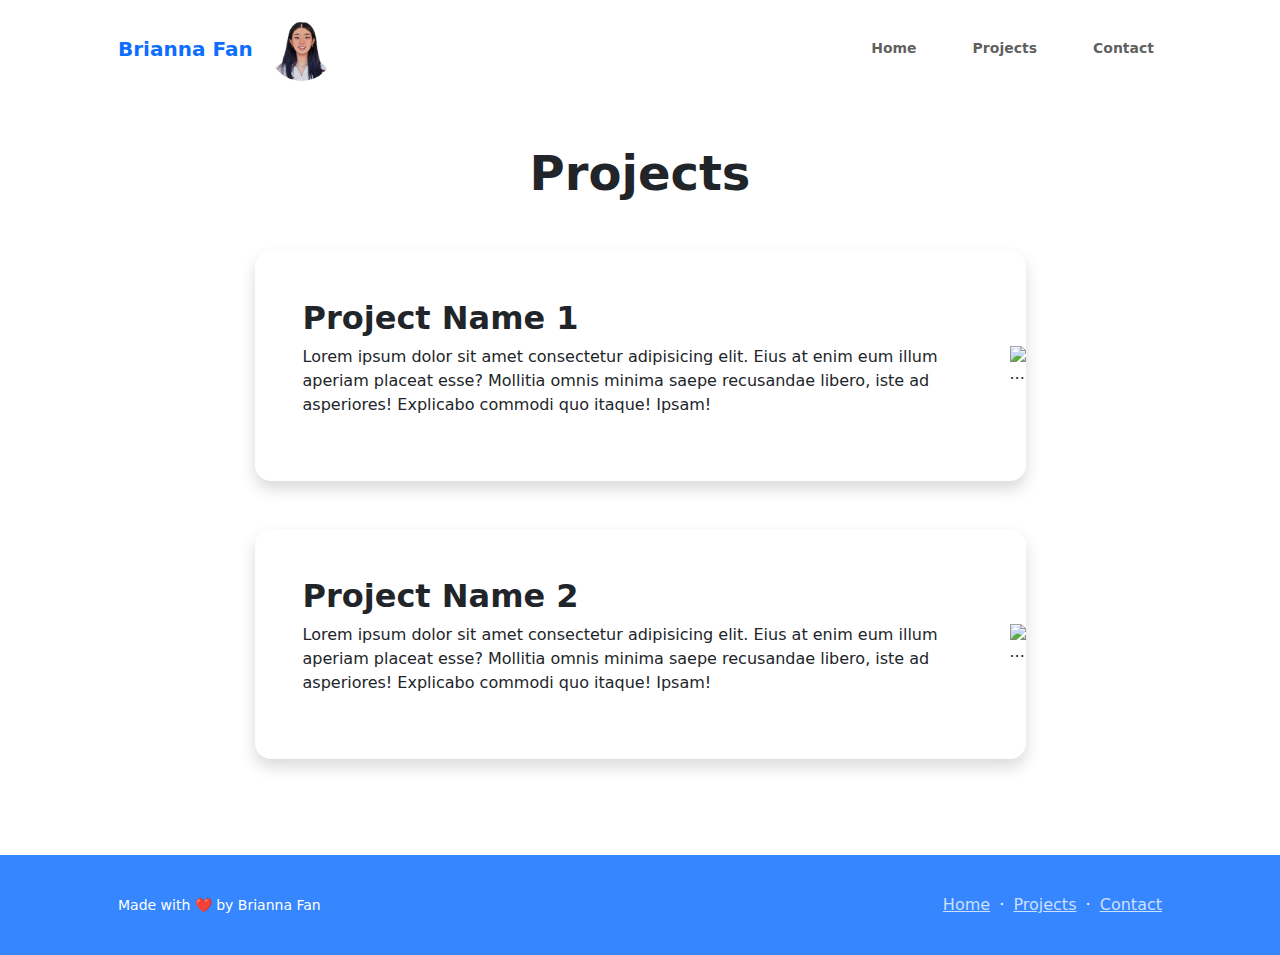
==== projects.html @ 17c14401 "Add files via upload" ====
<!DOCTYPE html>
<html lang="en">
<head>
    <meta charset="UTF-8">
    <meta name="viewport" content="width=device-width, initial-scale=1.0">
    <link href="https://cdn.jsdelivr.net/npm/bootstrap@5.3.3/dist/css/bootstrap.min.css" rel="stylesheet" integrity="sha384-QWTKZyjpPEjISv5WaRU9OFeRpok6YctnYmDr5pNlyT2bRjXh0JMhjY6hW+ALEwIH" crossorigin="anonymous">
    <link href="https://cdnjs.cloudflare.com/ajax/libs/bootstrap-icons/1.10.3/font/bootstrap-icons.min.css" rel="stylesheet">
    <link rel="stylesheet" href="public/styles.css">
    <title>Brianna's Personal Website</title>
</head>
<header>
<!-- nav bar -->
    <nav class="navbar navbar-expand-lg navbar-light bg-white py-3">
        <div class="container px-5">
            <a class="navbar-brand" href="index.html">
                <span class="fw-bolder text-primary">Brianna Fan</span>
            </a>
            <img class="navicon" src="public/images/cartoon_me.jpeg" alt="cartoon of me" />
            <button class="navbar-toggler" type="button" data-bs-toggle="collapse" data-bs-target="#navbarSupportedContent" aria-controls="navbarSupportedContent" aria-expanded="false" aria-label="Toggle navigation">
                <span class="navbar-toggler-icon"></span>
            </button>
            <div class="collapse navbar-collapse" id="navbarSupportedContent">
                <ul class="navbar-nav ms-auto mb-2 mb-lg-0 small fw-bolder">
                    <li class="nav-item">
                        <a class="nav-link" href="index.html">Home</a>
                    </li>
                    <li class="nav-item">
                        <a class="nav-link" href="projects.html">Projects</a>
                    </li>
                    <li class="nav-item">
                        <a class="nav-link" href="mailto:brianna.fanbf@gmail.com">Contact</a>
                    </li>
                </ul>
            </div>
        </div>
    </nav>
</header>


<section class="py-5">
    <div class="container px-5 mb-5">
        <div class="text-center mb-5">
            <h1 class="display-5 fw-bolder mb-0"><span class="text-gradient d-inline">Projects</span></h1>
        </div>
        <div class="row gx-5 justify-content-center">
            <div class="col-lg-11 col-xl-9 col-xxl-8">
                <!-- Project Card 1-->
                <div class="card overflow-hidden shadow rounded-4 border-0 mb-5">
                    <div class="card-body p-0">
                        <div class="d-flex align-items-center">
                            <div class="p-5">
                                <h2 class="fw-bolder">Project Name 1</h2>
                                <p>Lorem ipsum dolor sit amet consectetur adipisicing elit. Eius at enim eum illum aperiam placeat esse? Mollitia omnis minima saepe recusandae libero, iste ad asperiores! Explicabo commodi quo itaque! Ipsam!</p>
                            </div>
                            <img class="img-fluid" src="https://dummyimage.com/300x400/343a40/6c757d" alt="...">
                        </div>
                    </div>
                </div>
                <!-- Project Card 2-->
                <div class="card overflow-hidden shadow rounded-4 border-0">
                    <div class="card-body p-0">
                        <div class="d-flex align-items-center">
                            <div class="p-5">
                                <h2 class="fw-bolder">Project Name 2</h2>
                                <p>Lorem ipsum dolor sit amet consectetur adipisicing elit. Eius at enim eum illum aperiam placeat esse? Mollitia omnis minima saepe recusandae libero, iste ad asperiores! Explicabo commodi quo itaque! Ipsam!</p>
                            </div>
                            <img class="img-fluid" src="https://dummyimage.com/300x400/343a40/6c757d" alt="...">
                        </div>
                    </div>
                </div>
            </div>
        </div>
    </div>
</section>


<!-- Footer -->
<footer>
    <div class="waves">
      <div class="wave" id="wave1"></div>
      <div class="wave" id="wave2"></div>
      <div class="wave" id="wave3"></div>
      <div class="wave" id="wave4"></div>
    </div>
    <div class="container px-5 menu">
        <div class="row align-items-center justify-content-between flex-column flex-sm-row">
            <div class="col-auto"><div class="small m-0">Made with ❤️ by Brianna Fan</div></div>
            <div class="col-auto">
                <a class="footer-links" href="/index.html">Home</a>
                <span class="mx-1">·</span>
                <a class="footer-links" href="/projects.html">Projects</a>
                <span class="mx-1">·</span>
                <a class="footer-links" href="mailto:brianna.fanbf@gmail.com">Contact</a>
            </div>
        </div>
    </div>
</footer>

<script src="https://cdn.jsdelivr.net/npm/bootstrap@5.3.3/dist/js/bootstrap.bundle.min.js" integrity="sha384-YvpcrYf0tY3lHB60NNkmXc5s9fDVZLESaAA55NDzOxhy9GkcIdslK1eN7N6jIeHz" crossorigin="anonymous"></script>
</html>
---- public/styles.css ----
/* header */
.navicon {
    height: 65px;
    width: 65px;
    object-fit: cover;
    border-radius: 50%;
}

.nav-item {
  margin-left: 40px; 
}

/* home page */
.wave {
  animation-name: wave-animation;  /* Refers to the name of your @keyframes element below */
  animation-duration: 2.5s;        /* Change to speed up or slow down */
  animation-iteration-count: infinite;  /* Never stop waving :) */
  transform-origin: 70% 70%;       /* Pivot around the bottom-left palm */
  display: inline-block;
}

@keyframes wave-animation {
    0% { transform: rotate( 0.0deg) }
   10% { transform: rotate(14.0deg) }  /* The following five values can be played with to make the waving more or less extreme */
   20% { transform: rotate(-8.0deg) }
   30% { transform: rotate(14.0deg) }
   40% { transform: rotate(-4.0deg) }
   50% { transform: rotate(10.0deg) }
   60% { transform: rotate( 0.0deg) }  /* Reset for the last half to pause */
  100% { transform: rotate( 0.0deg) }
}

.profile-img {
  height: 350px;
  width: 350px;
  object-fit: cover;
  border-radius: 20%;
}


/* footer */
footer {
  position: relative;
  width: 100%;
  background: #3586ff;
  min-height: 100px;
  padding: 20px 50px;
  display: flex;
  flex-direction: column;
  justify-content: center; /* Center vertically */
  align-items: center; /* Center horizontally */
  color: white;
}

.footer-links {
  color: rgba(255, 255, 255, 0.75); 
}

.footer-links a {
  color: rgba(255, 255, 255, 0.75); 
  text-decoration: none;
  transition: color 0.3s; 
}

.footer-links a:hover {
  color: rgba(255, 255, 255, 1); 
}

/* wave animation */
footer .wave {
  position: absolute;
  top: -50px; 
  left: 0;
  width: 100%;
  height: 50px; 
  background: url(https://i.ibb.co/rZt4Nhg/wave.png);
  background-size: 1000px 50px; 
}

footer .wave#wave1 {
  z-index: 1000;
  opacity: 1;
  bottom: 0;
  animation: animateWave 4s linear infinite;
}

footer .wave#wave2 {
  z-index: 999;
  opacity: 0.5;
  bottom: 5px; 
  animation: animateWave_02 4s linear infinite;
}

footer .wave#wave3 {
  z-index: 1000;
  opacity: 0.2;
  bottom: 0;
  animation: animateWave 3s linear infinite;
}

footer .wave#wave4 {
  z-index: 999;
  opacity: 0.7;
  bottom: 10px; 
  animation: animateWave_02 3s linear infinite;
}

@keyframes animateWave {
  0% {
    background-position-x: 1000px;
  }
  100% {
    background-position-x: 0px;
  }
}

@keyframes animateWave_02 {
  0% {
    background-position-x: 0px;
  }
  100% {
    background-position-x: 1000px;
  }
}
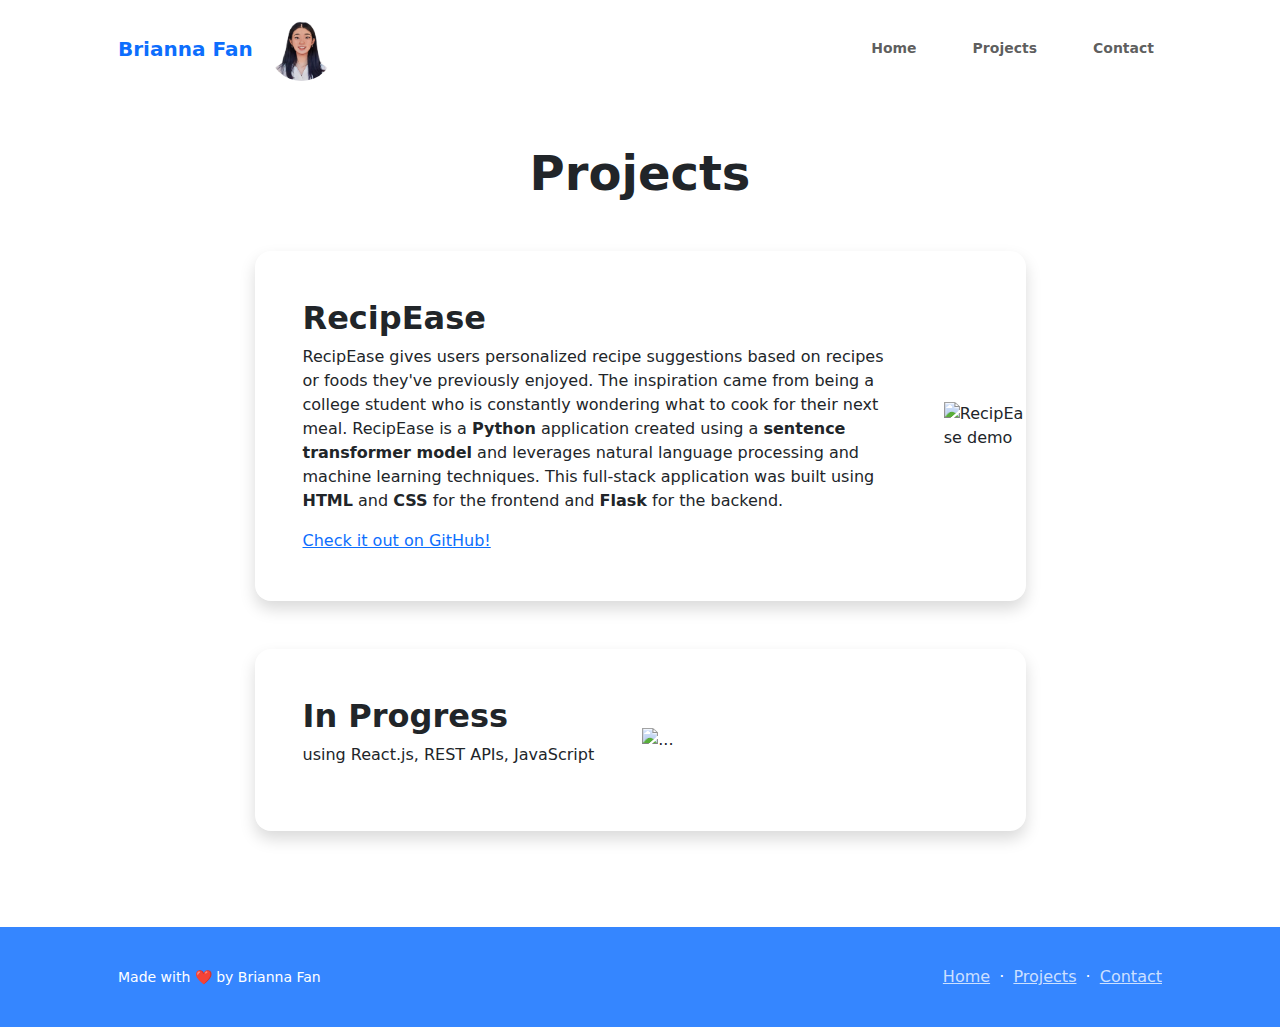
==== commit 00b44793: "Add files via upload" ====
--- a/projects.html
+++ b/projects.html
@@ -13,7 +13,7 @@
     <nav class="navbar navbar-expand-lg navbar-light bg-white py-3">
         <div class="container px-5">
             <a class="navbar-brand" href="index.html">
-                <span class="fw-bolder text-primary">Brianna Fan</span>
+                <span id="color" class="fw-bolder text-primary">Brianna Fan</span>
             </a>
             <img class="navicon" src="public/images/cartoon_me.jpeg" alt="cartoon of me" />
             <button class="navbar-toggler" type="button" data-bs-toggle="collapse" data-bs-target="#navbarSupportedContent" aria-controls="navbarSupportedContent" aria-expanded="false" aria-label="Toggle navigation">
@@ -49,10 +49,17 @@
                     <div class="card-body p-0">
                         <div class="d-flex align-items-center">
                             <div class="p-5">
-                                <h2 class="fw-bolder">Project Name 1</h2>
-                                <p>Lorem ipsum dolor sit amet consectetur adipisicing elit. Eius at enim eum illum aperiam placeat esse? Mollitia omnis minima saepe recusandae libero, iste ad asperiores! Explicabo commodi quo itaque! Ipsam!</p>
+                                <h2 class="fw-bolder">RecipEase </h2>
+                                <p>RecipEase gives users personalized recipe suggestions based on recipes or foods 
+                                    they've previously enjoyed. The inspiration came from being a college student
+                                    who is constantly wondering what to cook for their next meal.
+                                     RecipEase is a <b>Python</b> application created using a <b>sentence transformer model</b> and leverages natural language 
+                                     processing and machine learning techniques. This full-stack application was built
+                                     using <b>HTML</b> and <b>CSS</b> for the frontend and <b>Flask</b> for the backend.
+                                </p>
+                                <a href="https://github.com/briannafan03/RecipEase">Check it out on GitHub!</a>
                             </div>
-                            <img class="img-fluid" src="https://dummyimage.com/300x400/343a40/6c757d" alt="...">
+                            <img class="img-fluid recipease-img-size" src="public/images/RecipEase-demo.png" alt="RecipEase demo">
                         </div>
                     </div>
                 </div>
@@ -61,8 +68,8 @@
                     <div class="card-body p-0">
                         <div class="d-flex align-items-center">
                             <div class="p-5">
-                                <h2 class="fw-bolder">Project Name 2</h2>
-                                <p>Lorem ipsum dolor sit amet consectetur adipisicing elit. Eius at enim eum illum aperiam placeat esse? Mollitia omnis minima saepe recusandae libero, iste ad asperiores! Explicabo commodi quo itaque! Ipsam!</p>
+                                <h2 class="fw-bolder">In Progress</h2>
+                                <p>using React.js, REST APIs, JavaScript</p>
                             </div>
                             <img class="img-fluid" src="https://dummyimage.com/300x400/343a40/6c757d" alt="...">
                         </div>
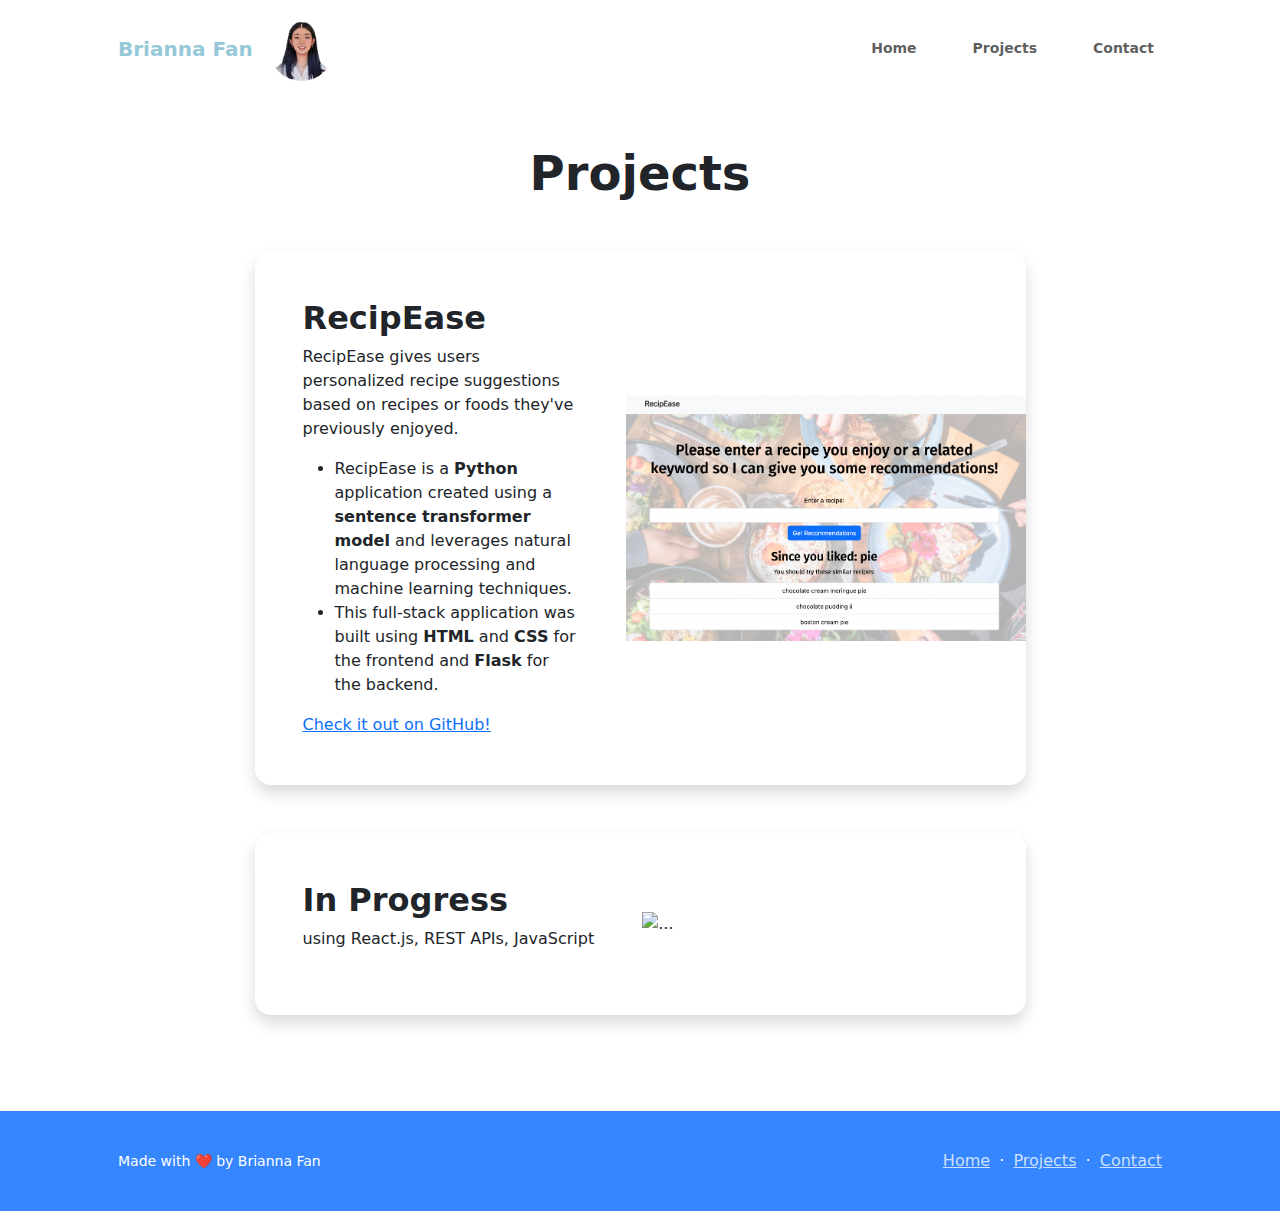
==== commit d4512d6f: "Add files via upload" ====
--- a/projects.html
+++ b/projects.html
@@ -51,11 +51,11 @@
                             <div class="p-5">
                                 <h2 class="fw-bolder">RecipEase </h2>
                                 <p>RecipEase gives users personalized recipe suggestions based on recipes or foods 
-                                    they've previously enjoyed. The inspiration came from being a college student
-                                    who is constantly wondering what to cook for their next meal.
-                                     RecipEase is a <b>Python</b> application created using a <b>sentence transformer model</b> and leverages natural language 
-                                     processing and machine learning techniques. This full-stack application was built
-                                     using <b>HTML</b> and <b>CSS</b> for the frontend and <b>Flask</b> for the backend.
+                                    they've previously enjoyed. 
+                                    <ul>
+                                        <li>RecipEase is a <b>Python</b> application created using a <b>sentence transformer model</b> and leverages natural language processing and machine learning techniques.</li>
+                                        <li>This full-stack application was built using <b>HTML</b> and <b>CSS</b> for the frontend and <b>Flask</b> for the backend.</li>
+                                    </ul>
                                 </p>
                                 <a href="https://github.com/briannafan03/RecipEase">Check it out on GitHub!</a>
                             </div>
--- a/public/styles.css
+++ b/public/styles.css
@@ -1,4 +1,42 @@
+#color {
+  color: #95C8D8 !important;
+}
+
+.recipease-img-size {
+  width: 400px;
+  height: 400px;
+  object-fit: contain;
+}
+
+
 /* header */
+.custom-btn {
+  background-color: #95C8D8 !important; 
+  border-color: #95C8D8 !important;   
+  color: white !important;         
+}
+
+header {
+    position: relative;
+    z-index: 1;
+    background-color: #fff; 
+}
+
+header::before {
+    content: "";
+    position: absolute;
+    top: 0;
+    left: 0;
+    width: 100%;
+    height: 100%;
+    background-image: url('images/mcgill.jpg'); 
+    background-size: cover;
+    background-position: center;
+    background-repeat: no-repeat;
+    opacity: 0.47; 
+    z-index: -1; 
+}
+
 .navicon {
     height: 65px;
     width: 65px;
@@ -10,23 +48,23 @@
   margin-left: 40px; 
 }
 
-/* home page */
+/* wave */
 .wave {
-  animation-name: wave-animation;  /* Refers to the name of your @keyframes element below */
-  animation-duration: 2.5s;        /* Change to speed up or slow down */
-  animation-iteration-count: infinite;  /* Never stop waving :) */
-  transform-origin: 70% 70%;       /* Pivot around the bottom-left palm */
+  animation-name: wave-animation;  /* 5efers to the name of your @keyframes element below */
+  animation-duration: 2.5s;        /* change to speed up or slow down */
+  animation-iteration-count: infinite;  /* never stop waving */
+  transform-origin: 70% 70%;       /* pivot around the bottom-left palm */
   display: inline-block;
 }
 
 @keyframes wave-animation {
     0% { transform: rotate( 0.0deg) }
-   10% { transform: rotate(14.0deg) }  /* The following five values can be played with to make the waving more or less extreme */
+   10% { transform: rotate(14.0deg) }  /* following five values can be changed to make the waving more or less extreme */
    20% { transform: rotate(-8.0deg) }
    30% { transform: rotate(14.0deg) }
    40% { transform: rotate(-4.0deg) }
    50% { transform: rotate(10.0deg) }
-   60% { transform: rotate( 0.0deg) }  /* Reset for the last half to pause */
+   60% { transform: rotate( 0.0deg) }  /* reset for the last half to pause */
   100% { transform: rotate( 0.0deg) }
 }
 
@@ -47,8 +85,8 @@
   padding: 20px 50px;
   display: flex;
   flex-direction: column;
-  justify-content: center; /* Center vertically */
-  align-items: center; /* Center horizontally */
+  justify-content: center; 
+  align-items: center; 
   color: white;
 }
 
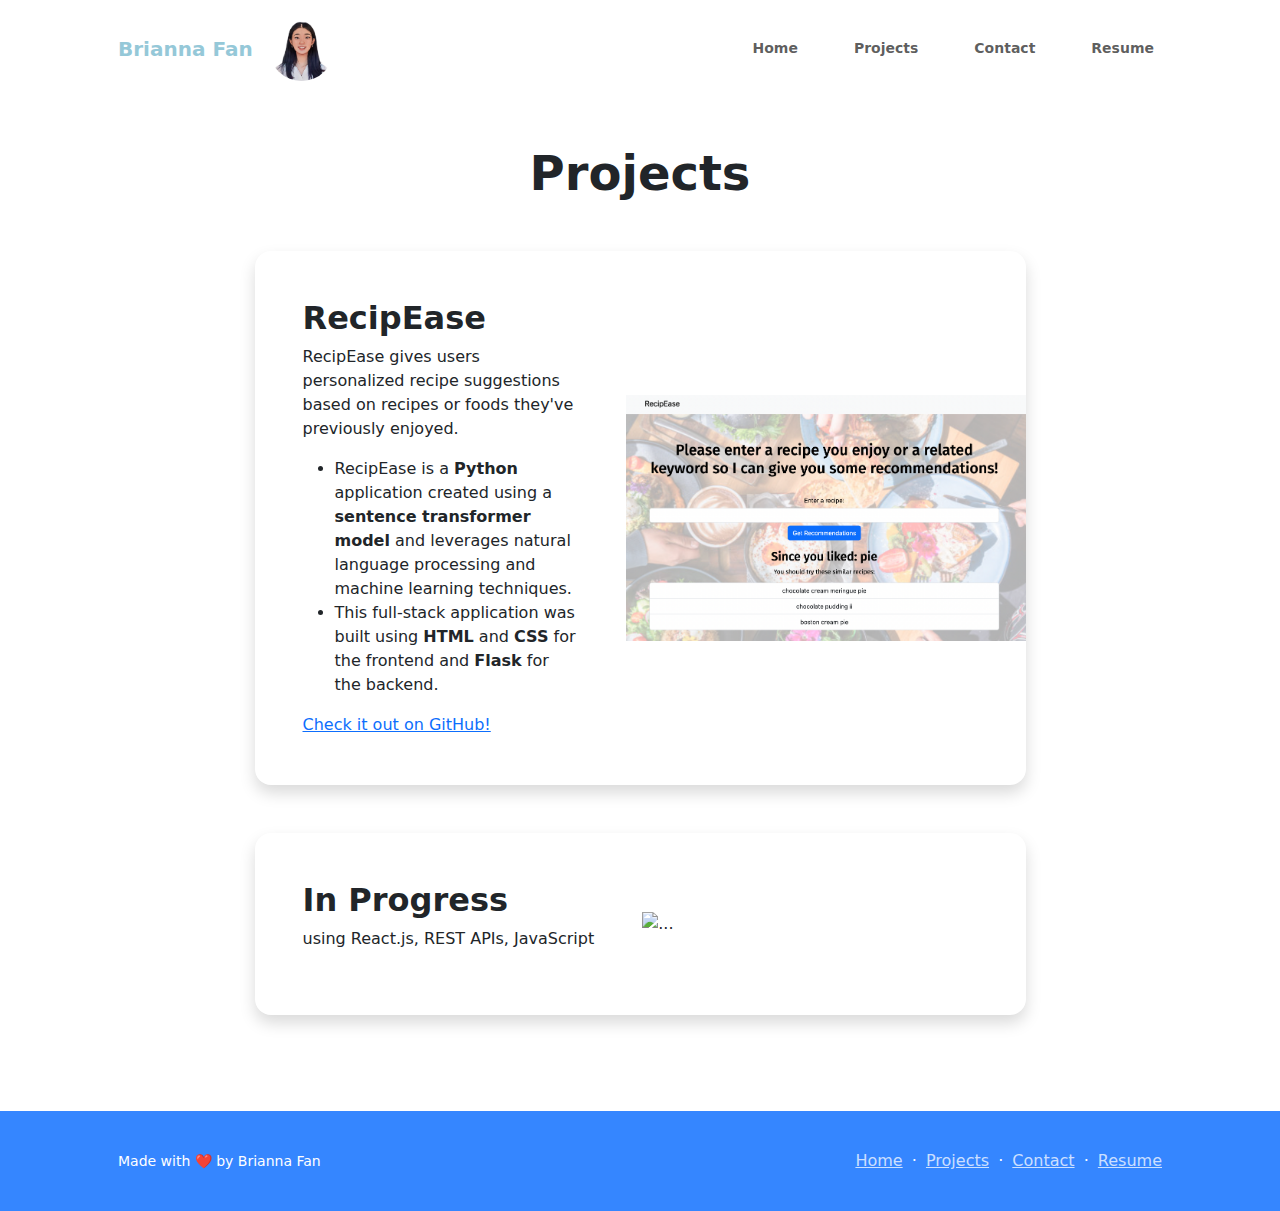
==== commit 416540de: "add resume" ====
--- a/projects.html
+++ b/projects.html
@@ -29,6 +29,9 @@
                     </li>
                     <li class="nav-item">
                         <a class="nav-link" href="mailto:brianna.fanbf@gmail.com">Contact</a>
+                    </li>
+                    <li class="nav-item">
+                        <a class="nav-link" href="public/resources/BriannaFanResumeCA.pdf" target="_blank">Resume</a>
                     </li>
                 </ul>
             </div>
@@ -93,15 +96,17 @@
         <div class="row align-items-center justify-content-between flex-column flex-sm-row">
             <div class="col-auto"><div class="small m-0">Made with ❤️ by Brianna Fan</div></div>
             <div class="col-auto">
-                <a class="footer-links" href="/index.html">Home</a>
+                <a class="footer-links" href="index.html">Home</a>
                 <span class="mx-1">·</span>
-                <a class="footer-links" href="/projects.html">Projects</a>
+                <a class="footer-links" href="projects.html">Projects</a>
                 <span class="mx-1">·</span>
-                <a class="footer-links" href="mailto:brianna.fanbf@gmail.com">Contact</a>
+                <a class="footer-links" href="mailto:brianna.fanbf@gmail.com" >Contact</a>
+                <span class="mx-1">·</span>
+                <a class="footer-links" href="public/resources/BriannaFanResumeCA.pdf" target="_blank">Resume</a>
             </div>
         </div>
     </div>
 </footer>
 
 <script src="https://cdn.jsdelivr.net/npm/bootstrap@5.3.3/dist/js/bootstrap.bundle.min.js" integrity="sha384-YvpcrYf0tY3lHB60NNkmXc5s9fDVZLESaAA55NDzOxhy9GkcIdslK1eN7N6jIeHz" crossorigin="anonymous"></script>
-</html>+</html>
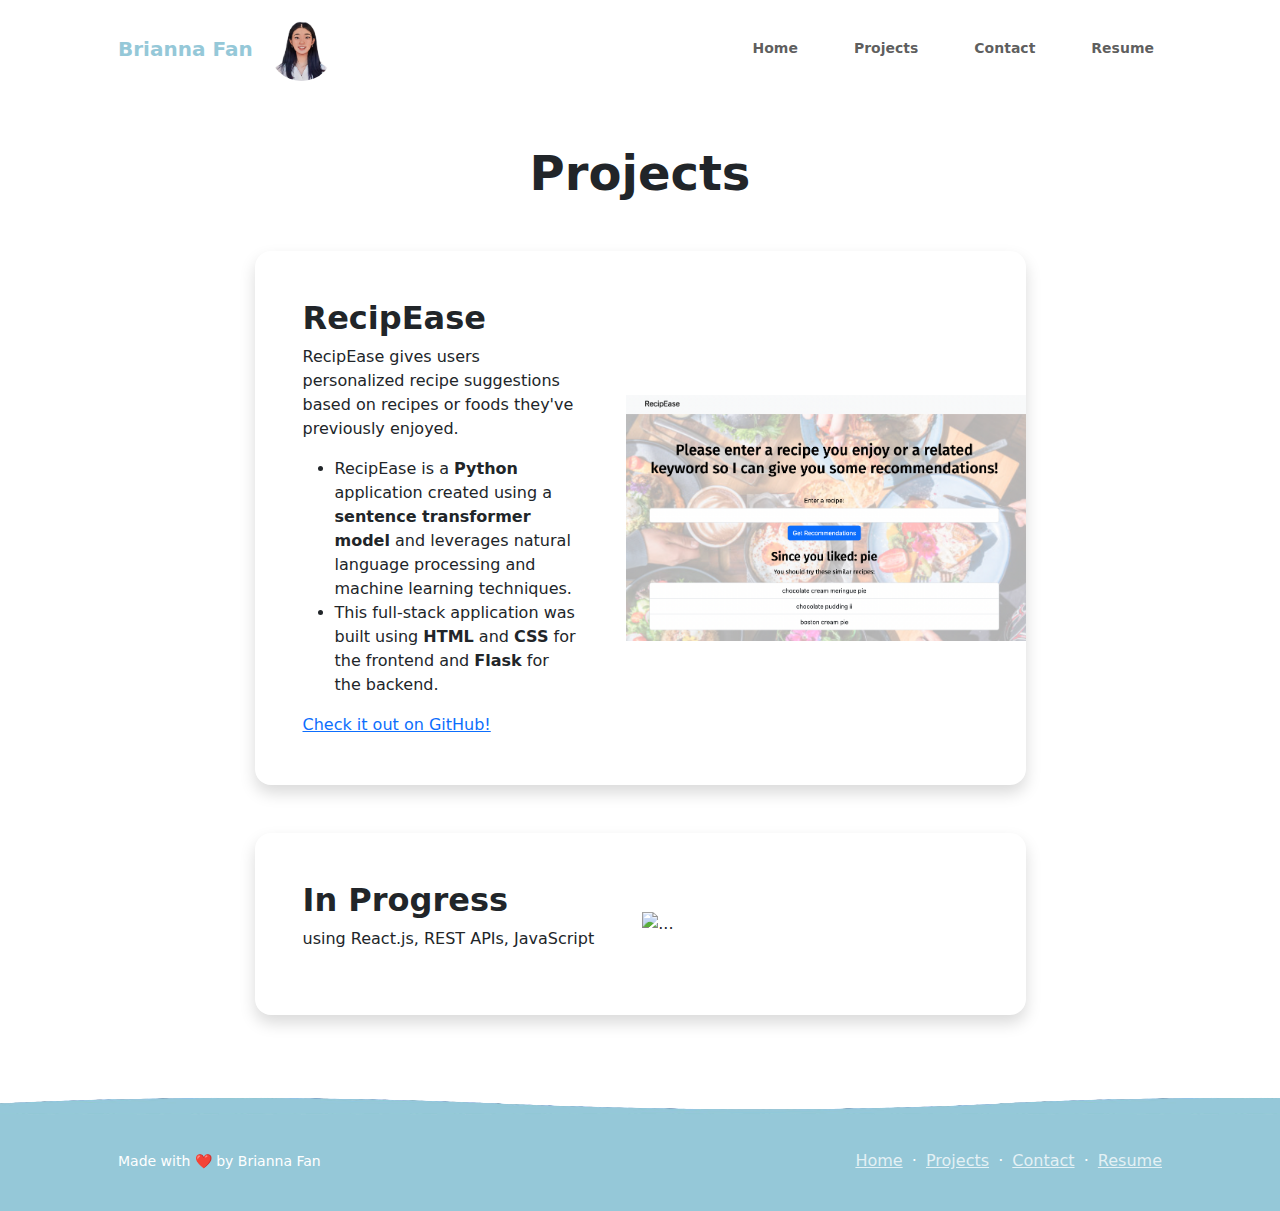
==== commit ba399c7d: "Update projects.html" ====
--- a/projects.html
+++ b/projects.html
@@ -31,7 +31,7 @@
                         <a class="nav-link" href="mailto:brianna.fanbf@gmail.com">Contact</a>
                     </li>
                     <li class="nav-item">
-                        <a class="nav-link" href="public/resources/BriannaFanResumeCA.pdf" target="_blank">Resume</a>
+                        <a class="nav-link" href="" target="_blank">Resume</a>
                     </li>
                 </ul>
             </div>
@@ -102,7 +102,7 @@
                 <span class="mx-1">·</span>
                 <a class="footer-links" href="mailto:brianna.fanbf@gmail.com" >Contact</a>
                 <span class="mx-1">·</span>
-                <a class="footer-links" href="public/resources/BriannaFanResumeCA.pdf" target="_blank">Resume</a>
+                <a class="footer-links" href="" target="_blank">Resume</a>
             </div>
         </div>
     </div>
--- a/public/styles.css
+++ b/public/styles.css
@@ -80,7 +80,7 @@
 footer {
   position: relative;
   width: 100%;
-  background: #3586ff;
+  background: #95C8D8;
   min-height: 100px;
   padding: 20px 50px;
   display: flex;
@@ -110,9 +110,9 @@
   top: -50px; 
   left: 0;
   width: 100%;
-  height: 50px; 
-  background: url(https://i.ibb.co/rZt4Nhg/wave.png);
-  background-size: 1000px 50px; 
+  height: 100px; 
+  background: url('images/wave.png');
+  background-size: 1000px 90px; 
 }
 
 footer .wave#wave1 {
@@ -159,4 +159,4 @@
   100% {
     background-position-x: 1000px;
   }
-}+}
